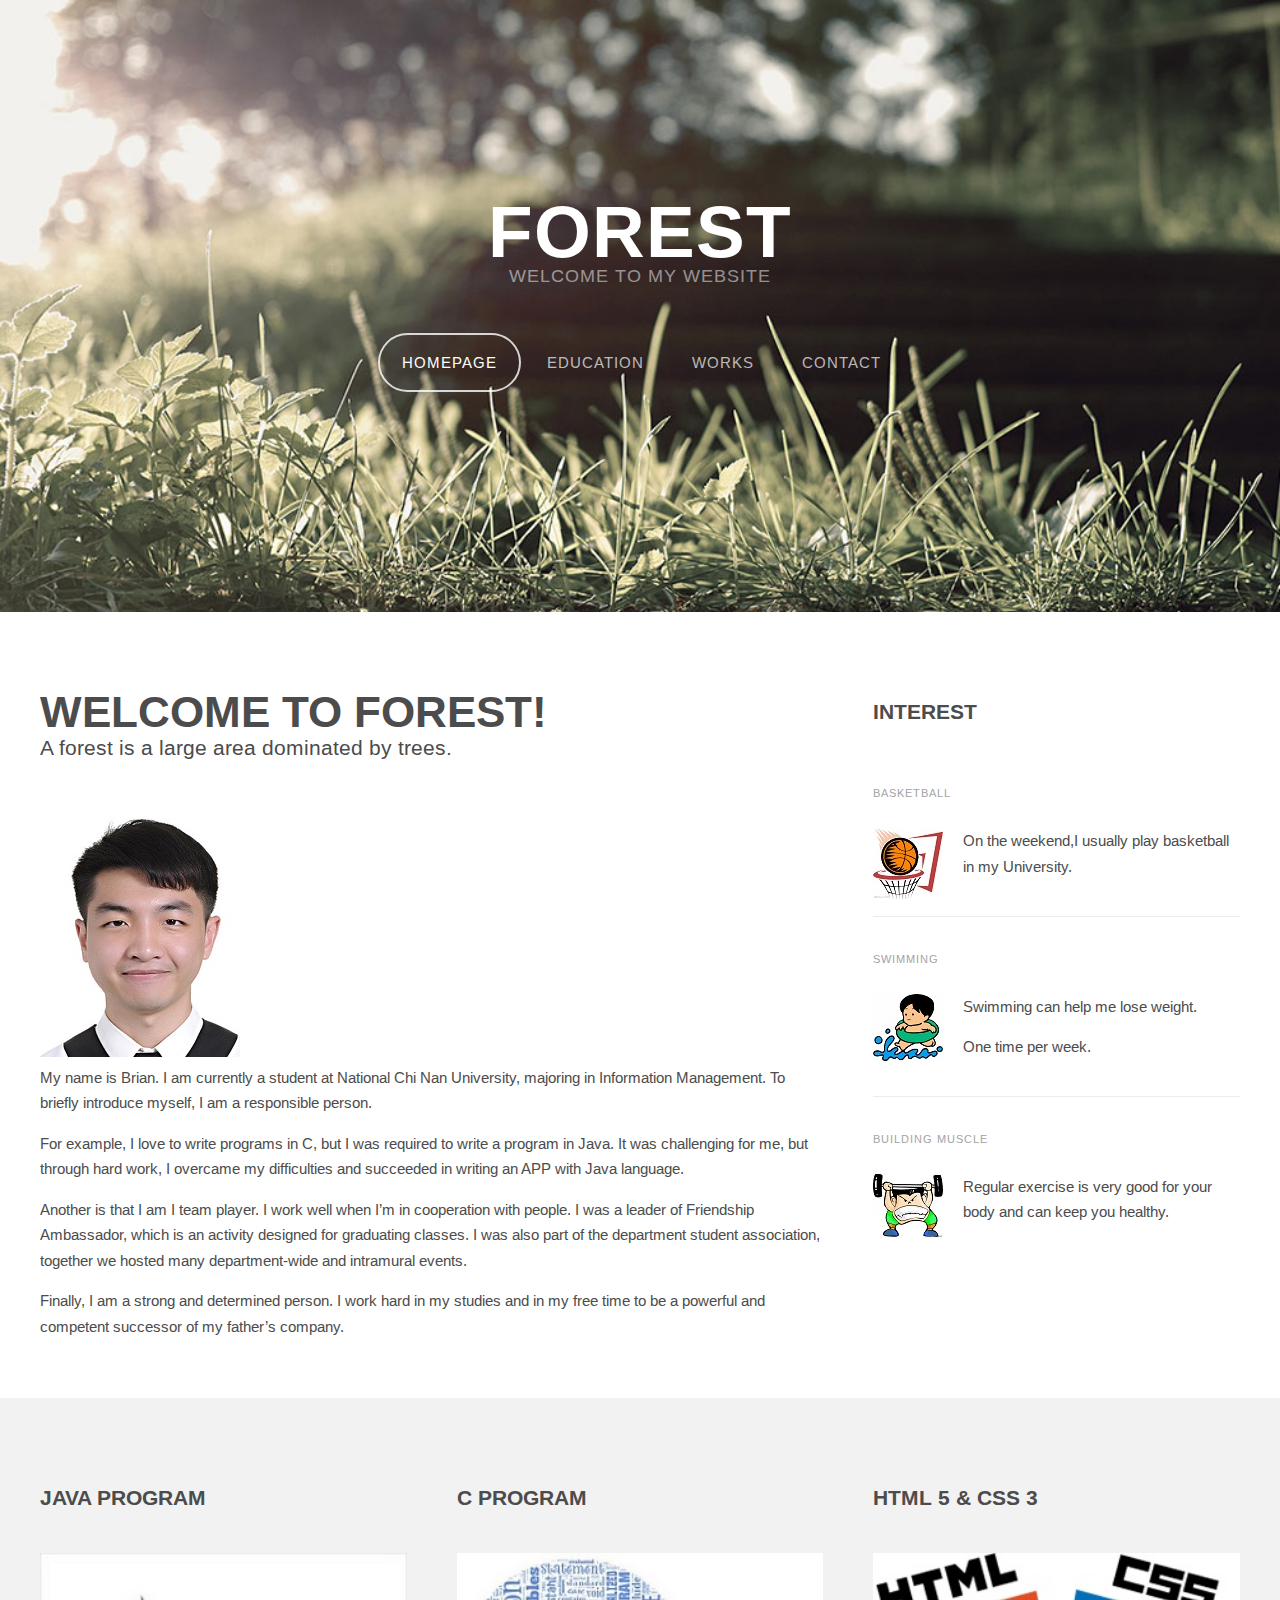
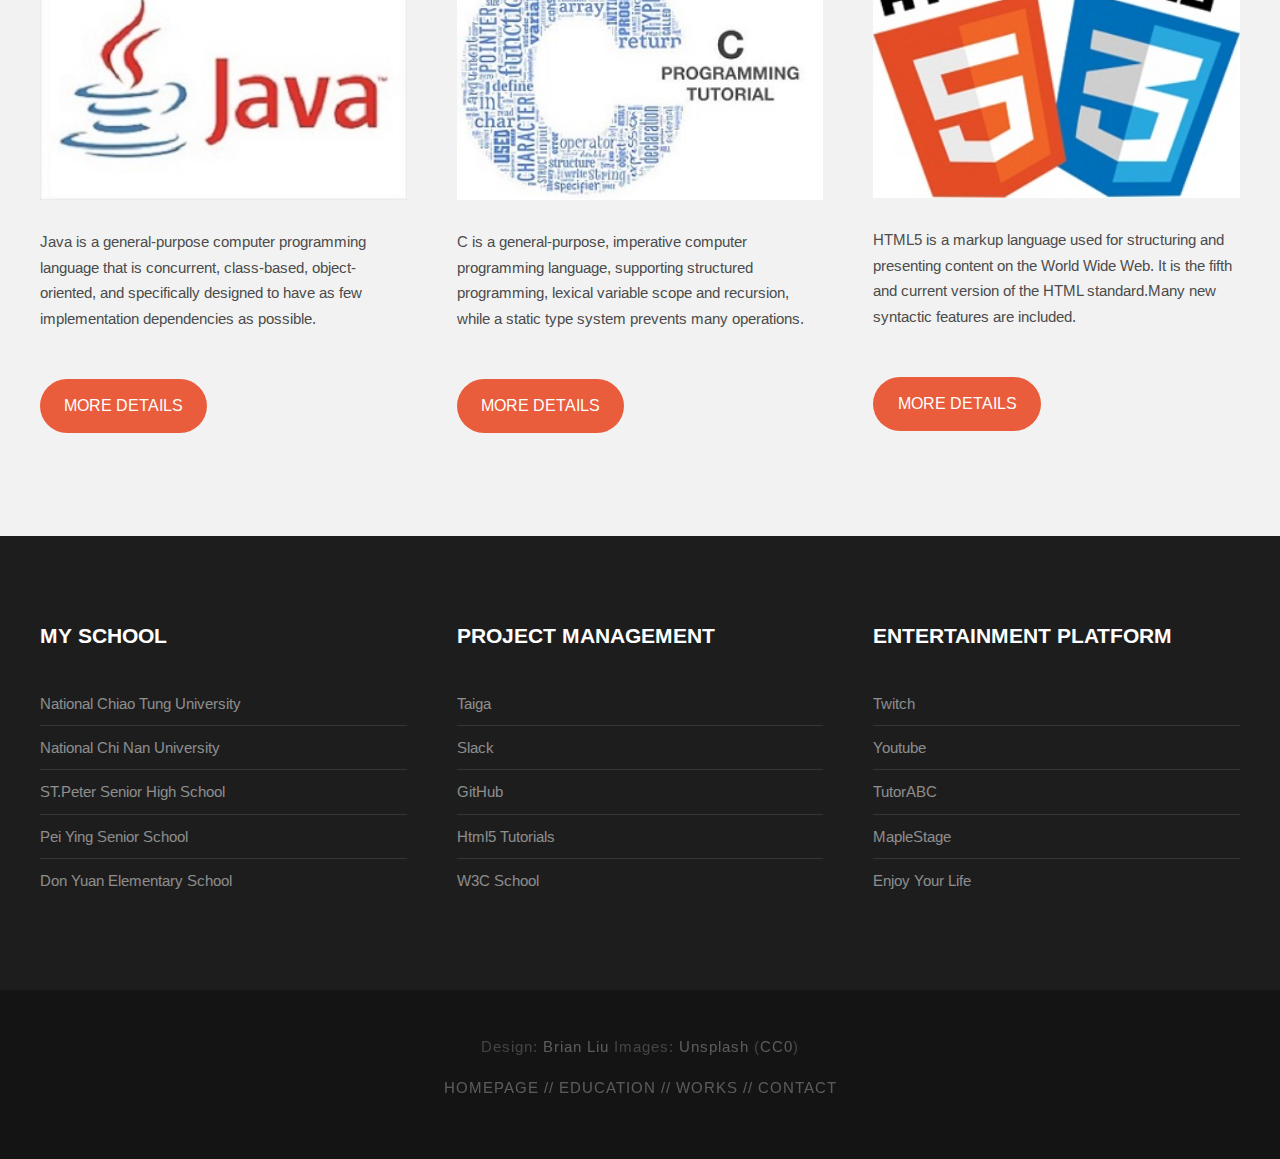
==== Brian's_Web/index.html @ ef6e5374 "Revise" ====
<!DOCTYPE HTML>

<html>
	<head>
		<title>Brian's Website</title>
		<meta http-equiv="content-type" content="text/html; charset=utf-8" />
		<meta name="description" content="" />
		<meta name="keywords" content="" />
		<link href='http://fonts.googleapis.com/css?family=Arimo:400,700' rel='stylesheet' type='text/css'>
		<!--[if lte IE 8]><script src="js/html5shiv.js"></script><![endif]-->
		<script src="http://ajax.googleapis.com/ajax/libs/jquery/1.11.0/jquery.min.js"></script>
		<script src="js/skel.min.js"></script>
		<script src="js/skel-panels.min.js"></script>
		<script src="js/init.js"></script>
		<noscript>
			<link rel="stylesheet" href="css/skel-noscript.css" />
			<link rel="stylesheet" href="css/style.css" />
			<link rel="stylesheet" href="css/style-desktop.css" />
		</noscript>
		<!--[if lte IE 8]><link rel="stylesheet" href="css/ie/v8.css" /><![endif]-->
		<!--[if lte IE 9]><link rel="stylesheet" href="css/ie/v9.css" /><![endif]-->
	</head>
	<body class="homepage">

		<!-- Header -->
		<div id="header">
			<div class="container"> 
				
				<!-- Logo -->
				<div id="logo">
					<h1><a href="#">FOREST</a></h1>
					<span>Welcome to my website</span>
				</div>
				
				<!-- Nav -->
				<nav id="nav">
					<ul>
						<li class="active"><a href="index.html">Homepage</a></li>
						<li><a href="education.html">Education</a></li>
						<li><a href="works.html">Works</a></li>
						<li><a href="contact.html">Contact</a></li>
					</ul>
				</nav>
			</div>
		</div>

		<!-- Main -->
		<div id="main">
			<div class="container">
				<div class="row"> 
					
					<!-- Content -->
					<div id="content" class="8u skel-cell-important">
						<section>
							<header>
								<h2>Welcome to Forest!</h2>
								<span class="byline">A forest is a large area dominated by trees.</span>
							</header>
							<a href="#" class="0"><img src="images/102213047.jpg" alt="" /></a>
							<p>My name is Brian. I am currently a student at National Chi Nan University, majoring in Information Management. To briefly introduce myself, I am a responsible person.</p>
							<p>For example, I love to write programs in C, but I was required to write a program in Java. It was challenging for me, but through hard work, I overcame my difficulties and succeeded in writing an APP with Java language.</p>
							<p>Another is that I am I team player. I work well when I’m in cooperation with people. I was a leader of Friendship Ambassador, which is an activity designed for graduating classes. I was also part of the department student association, together we hosted many department-wide and intramural events.</p>
							<p>Finally, I am a strong and determined person. I work hard in my studies and in my free time to be a powerful and competent successor of my father’s company.</p>
						</section>
					</div>
					
					<!-- Sidebar -->
					<div id="sidebar" class="4u">
						<section>
							<header>
								<h2>Interest</h2>
							</header>
							<ul class="style">
								<li>
									<p class="posted">Basketball</p>
									<img src="images/basketball.jpg" alt="" />
									<p class="text">On the weekend,I usually play basketball in my University.</p>
								</li>
								<li>
									<p class="posted">Swimming</p>
									<img src="images/Swimming.jpg" alt="" />
									<p class="text">Swimming can help me lose weight.</p>
									<p class="text">One time per week.</p>
								</li>
								<li>
									<p class="posted">Building muscle</p>
									<img src="images/lifting.jpg" alt="" />
									<p class="text">Regular exercise is very good for your body and can keep you healthy.</p>
								</li>
							</ul>
						</section>
					</div>
				</div>
			</div>
		</div>

		<!-- Footer -->
		<div id="featured">
			<div class="container">
				<div class="row">
					<div class="4u">
						<h2>Java Program</h2>
						<a href="#" class="image full"><img src="images/Java.jpg" alt="" /></a>
						<p>Java is a general-purpose computer programming language that is concurrent, class-based, object-oriented, and specifically designed to have as few implementation dependencies as possible.</p>
						<p><a href="http://programming.im.ncnu.edu.tw/J_index.html" class="button">More Details</a></p>
					</div>
					<div class="4u">
						<h2>C Program</h2>
						<a href="#" class="image full"><img src="images/C.jpg" alt="" /></a>
						<p>C is a general-purpose, imperative computer programming language, supporting structured programming, lexical variable scope and recursion, while a static type system prevents many operations.</p>
						<p><a href="http://programming.im.ncnu.edu.tw/C_index.html" class="button">More Details</a></p>
					</div>
					<div class="4u">
						<h2>HTML 5 & CSS 3</h2>
						<a href="#" class="image full"><img src="images/html_css.jpg" alt="" /></a>
						<p>HTML5 is a markup language used for structuring and presenting content on the World Wide Web. It is the fifth and current version of the HTML standard.Many new syntactic features are included.</p>
						<p><a href="https://www.w3schools.com/html/default.asp" class="button">More Details</a></p>
					</div>
				</div>
			</div>
		</div>


		<!-- Footer -->
		<div id="footer">
			<div class="container">
				<div class="row">
					<div class="4u">
						<section>
							<h2>My School</h2>
							<ul class="default">
								<li><a href="http://www.nctu.edu.tw/">National Chiao Tung University</a></li>
								<li><a href="http://www.ncnu.edu.tw/ncnuweb/">National Chi Nan University</a></li>
								<li><a href="http://www.sphs.hc.edu.tw/ischool/publish_page/0/">ST.Peter Senior High School</a></li>
								<li><a href="http://www1.pijh.hc.edu.tw/web/index.php">Pei Ying Senior School</a></li>
								<li><a href="http://www.pups.hc.edu.tw/">Don Yuan Elementary School</a></li>
							</ul>
						</section>
					</div>
					<div class="4u">
						<section>
							<h2>Project Management</h2>
							<ul class="default">
								<li><a href="https://tree.taiga.io/">Taiga</a></li>
								<li><a href="https://slack.com/">Slack</a></li>
								<li><a href="https://github.com/">GitHub</a></li>
								<li><a href="http://nchu-mis-html5.blogspot.tw/">Html5 Tutorials</a></li>
								<li><a href="https://www.w3schools.com/">W3C School</a></li>
							</ul>
						</section>
					</div>
					<div class="4u">
						<section>
							<h2>Entertainment Platform</h2>
							<ul class="default">
								<li><a href="https://www.twitch.tv/">Twitch</a></li>
								<li><a href="https://www.youtube.com/?gl=TW&hl=zh-TW">Youtube</a></li>
								<li><a href="http://www.tutorabc.com/OfficialSite/zh-TW">TutorABC</a></li>
								<li><a href="http://maplestage.com/">MapleStage</a></li>
								<li><a href="http://www05.eyny.com/index.php">Enjoy Your Life</a></li>
							</ul>
						</section>
					</div>
				</div>
			</div>
		</div>

		<!-- Copyright -->
		<div id="copyright">
			<div class="container">
				<p>Design: <a href="https://www.facebook.com/profile.php?id=100002084890213">Brian Liu</a> Images: <a href="http://unsplash.com">Unsplash</a> (<a href="http://unsplash.com/cc0">CC0</a>)<p>
				<p><a href="index.html"> HOMEPAGE /<a href="education.html">/ EDUCATION /<a href="works.html">/ WORKS /<a href="contact.html">/ CONTACT </p>
			</div>
		</div>
		
	</body>
</html>
---- Brian's_Web/css/skel-noscript.css ----
/* Resets (http://meyerweb.com/eric/tools/css/reset/ | v2.0 | 20110126 | License: none (public domain)) */

	html,body,div,span,applet,object,iframe,h1,h2,h3,h4,h5,h6,p,blockquote,pre,a,abbr,acronym,address,big,cite,code,del,dfn,em,img,ins,kbd,q,s,samp,small,strike,strong,sub,sup,tt,var,b,u,i,center,dl,dt,dd,ol,ul,li,fieldset,form,label,legend,table,caption,tbody,tfoot,thead,tr,th,td,article,aside,canvas,details,embed,figure,figcaption,footer,header,hgroup,menu,nav,output,ruby,section,summary,time,mark,audio,video{margin:0;padding:0;border:0;font-size:100%;font:inherit;vertical-align:baseline;}article,aside,details,figcaption,figure,footer,header,hgroup,menu,nav,section{display:block;}body{line-height:1;}ol,ul{list-style:none;}blockquote,q{quotes:none;}blockquote:before,blockquote:after,q:before,q:after{content:'';content:none;}table{border-collapse:collapse;border-spacing:0;}body{-webkit-text-size-adjust:none}

/* Box Model */

	*, *:before, *:after {
		-moz-box-sizing: border-box;
		-webkit-box-sizing: border-box;
		-o-box-sizing: border-box;
		-ms-box-sizing: border-box;
		box-sizing: border-box;
	}

/* Container */

	body {
		min-width: 1200px;
	}

	.container {
		width: 1200px;
		margin-left: auto;
		margin-right: auto;
	}

	/* Modifiers */
	
		.container.small {
			width: 900px;
		}

		.container.big {
			width: 100%;
			max-width: 1500px;
			min-width: 1200px;
		}

/* Grid */

	/* Cells */

		.\31 2u { width: 100% }
		.\31 1u { width: 91.6666666667% }
		.\31 0u { width: 83.3333333333% }
		.\39 u { width: 75% }
		.\38 u { width: 66.6666666667% }
		.\37 u { width: 58.3333333333% }
		.\36 u { width: 50% }
		.\35 u { width: 41.6666666667% }
		.\34 u { width: 33.3333333333% }
		.\33 u { width: 25% }
		.\32 u { width: 16.6666666667% }
		.\31 u { width: 8.3333333333% }
		.\-11u { margin-left: 91.6666666667% }
		.\-10u { margin-left: 83.3333333333% }
		.\-9u { margin-left: 75% }
		.\-8u { margin-left: 66.6666666667% }
		.\-7u { margin-left: 58.3333333333% }
		.\-6u { margin-left: 50% }
		.\-5u { margin-left: 41.6666666667% }
		.\-4u { margin-left: 33.3333333333% }
		.\-3u { margin-left: 25% }
		.\-2u { margin-left: 16.6666666667% }
		.\-1u { margin-left: 8.3333333333% }

		.row > * {
			padding: 50px 0 0 50px;
			float: left;
			-moz-box-sizing: border-box;
			-webkit-box-sizing: border-box;
			-o-box-sizing: border-box;
			-ms-box-sizing: border-box;
			box-sizing: border-box;
		}

		.row + .row > * {
			padding-top: 50px;
		}

		.row {
			margin-left: -50px;
		}

	/* Rows */

		.row:after {
			content: '';
			display: block;
			clear: both;
			height: 0;
		}

		.row:first-child > * {
			padding-top: 0;
		}

		.row > * {
			padding-top: 0;
		}

		/* Modifiers */

			/* Flush */

				.row.flush {
					margin-left: 0;
				}

				.row.flush > * {
					padding: 0 !important;
				}

			/* Quarter */

				.row.quarter > * {
					padding: 12.5px 0 0 12.5px;
				}

				.row.quarter + .row.quarter > * {
					padding-top: 12.5px;
				}

				.row.quarter {
					margin-left: -12.5px;
				}

			/* Half */

				.row.half > * {
					padding: 25px 0 0 25px;
				}

				.row.half + .row.half > * {
					padding-top: 25px;
				}

				.row.half {
					margin-left: -25px;
				}

			/* One and (a) Half */

				.row.oneandhalf > * {
					padding: 75px 0 0 75px;
				}

				.row.oneandhalf + .row.oneandhalf > * {
					padding-top: 75px;
				}

				.row.oneandhalf {
					margin-left: -75px;
				}

			/* Double */

				.row.double > * {
					padding: 100px 0 0 100px;
				}

				.row.double + .row.double > * {
					padding-top: 100px;
				}

				.row.double {
					margin-left: -100px;
				}
---- Brian's_Web/css/style.css ----
/*********************************************************************************/
/* Basic                                                                         */
/*********************************************************************************/

	body
	{
		background: #141414;
	}

	body,input,textarea,select
	{
		font-family: 'Arimo', sans-serif;
		font-size: 11pt;
		line-height: 1.75em;
		color: #4c4c4c;
	}

	h1,h2,h3,h4,h5,h6
	{
		text-transform: uppercase;
		font-weight: bold;
	}
	
		h1 a, h2 a, h3 a, h4 a, h5 a, h6 a
		{
			color: inherit;
			text-decoration: none;
		}
		
	/* Change this to whatever font weight/color pairing is most suitable */
	strong, b
	{
		font-weight: bold;
		color: #000000;
	}
	
	em, i
	{
		font-style: italic;
	}

	/* Don't forget to set this to something that matches the design */
	a
	{
		text-decoration: underline;
		color: #272727;
	}

	a:hover
	{
		text-decoration: none;
	}
	
	sub
	{
		position: relative;
		top: 0.5em;
		font-size: 0.8em;
	}
	
	sup
	{
		position: relative;
		top: -0.5em;
		font-size: 0.8em;
	}
	
	hr
	{
		border: 0;
		border-top: solid 1px #ddd;
	}
	
	blockquote
	{
		border-left: solid 0.5em #ddd;
		padding: 1em 0 1em 2em;
		font-style: italic;
	}
	
	p, ul, ol, dl, table
	{
		margin-bottom: 1em;
	}

	header
	{
		margin-bottom: 1em;
	}
	
		header h2
		{
		}
	
		header .byline
		{
			display: block;
			margin: 0.5em 0 0 0;
			padding: 0 0 0.5em 0;
		}
		
	footer
	{
		margin-top: 1em;
	}

	br.clear
	{
		clear: both;
	}

	/* Sections/Articles */
	
		section,
		article
		{
			margin-bottom: 3em;
		}
		
		section > :last-child,
		article > :last-child
		{
			margin-bottom: 0;
		}

		section:last-child,
		article:last-child
		{
			margin-bottom: 0;
		}

		.row > section,
		.row > article
		{
			margin-bottom: 0;
		}

	/* Images */

		.image
		{
			display: inline-block;
		}
		
			.image img
			{
				display: block;
				width: 100%;
			}

			.image.featured
			{
				display: block;
				width: 100%;
				margin: 0 0 2em 0;
			}
			
			.image.full
			{
				display: block;
				width: 100%;
				margin: 0 0 2em 0;
			}
			
			.image.left
			{
				float: left;
				margin: 0 2em 2em 0;
			}
			
			.image.centered
			{
				display: block;
				margin: 0 0 2em 0;
			}

				.image.centered img
				{
					margin: 0 auto;
					width: auto;
				}

	/* Lists */

		ul.default
		{
			margin: 0;
			padding: 0;
			list-style: none;
		}
		
			ul.default li
			{
				padding: 0.60em 0em;
				border-top: 1px solid;
				border-color: rgba(255,255,255,.1);
			}
			
			ul.default li:first-child
			{
				padding-top: 0;
				border-top: none;
			}
			
			ul.default a
			{
				text-decoration: none;
				color: rgba(255,255,255,.5);
			}
			
			ul.default a:hover
			{
				text-decoration: underline;
			}
			
		ul.style {
		}
		
		ul.style li {
			margin: 0;
			padding: 2em 0em 1.5em 0em;
			border-top: 1px solid #ECECEC;
		}
		
		ul.style li:first-child
		{
			padding-top: 0;
			border-top: none;
		}
		
		ul.style img {
			float: left;
			margin-right: 20px;
		}
		
		ul.style p {
		}
		
		ul.style .posted {
			padding: 0em 0em 1em 0em;
			letter-spacing: 1px;
			text-transform: uppercase;
			font-size: 8pt;
			color: #A2A2A2;
		}
		
		ul.style .first {
			padding-top: 0px;
			border-top: none;
		}
							

	/* Buttons */
		
		.button
		{
			position: relative;
			display: inline-block;
			margin-top: 2em;
			padding: 0.90em 1.5em;
			background: #e95d3c;
			border-radius: 40px;
			text-decoration: none;
			text-transform: uppercase;
			font-size: 1.1em;
			color: #FFF;
			-moz-transition: color 0.35s ease-in-out, background-color 0.35s ease-in-out;
			-webkit-transition: color 0.35s ease-in-out, background-color 0.35s ease-in-out;
			-o-transition: color 0.35s ease-in-out, background-color 0.35s ease-in-out;
			-ms-transition: color 0.35s ease-in-out, background-color 0.35s ease-in-out;
			transition: color 0.35s ease-in-out, background-color 0.35s ease-in-out;
			cursor: pointer;
		}

			.button:hover
			{
				background: #de3d27;
				color: #FFF !important;
			}
			
/*********************************************************************************/
/* Header                                                                        */
/*********************************************************************************/

	#header
	{
		position: relative;
		background: #2a2f27 url(../images/banner.jpg) no-repeat;
		background-size: cover;
	}

	#logo
	{
	}
	
	#nav
	{
	}

		#nav ul
		{
			margin: 0;
		}
	
/*********************************************************************************/
/* Banner                                                                        */
/*********************************************************************************/

	#banner
	{
		position: relative;
		background: #333;
		color: #fff;
	}

/*********************************************************************************/
/* Main                                                                          */
/*********************************************************************************/

	#main
	{
		position: relative;
		background: #fff;
	}

/*********************************************************************************/
/* Featured                                                                      */
/*********************************************************************************/
	
	#featured
	{
		position: relative;
		background: #f2f2f2;
	}
	
	#featured h2
	{
		display: block;
		margin-bottom: 2em;
		font-size: 1.4em;
	}
	
/*********************************************************************************/
/* Footer                                                                        */
/*********************************************************************************/
	
	#footer
	{
		position: relative;
		background: #1d1d1d;
	}
	
	#footer h2
	{
		display: block;
		color: #FFF;
	}
	
/*********************************************************************************/
/* Copyright                                                                     */
/*********************************************************************************/
	
	#copyright
	{
		position: relative;
		padding: 3em 0em;
		letter-spacing: 1px;
		text-align: center;
		color: rgba(255,255,255,.2);
	}
	
	#copyright .container
	{
	}
	
	#copyright a
	{
		text-decoration: none;
		color: rgba(255,255,255,.3);
	}
---- Brian's_Web/css/style-desktop.css ----
/*
	Iridium by TEMPLATED
    templated.co @templatedco
    Released for free under the Creative Commons Attribution 3.0 license (templated.co/license)
*/

/*********************************************************************************/
/* Basic                                                                         */
/*********************************************************************************/

	body
	{
	}

	body,input,textarea,select
	{
		font-size: 11pt;
	}

/*********************************************************************************/
/* Header                                                                        */
/*********************************************************************************/

	#header
	{
		position: relative;
		padding: 5em 0em;
		text-align: center;
	}
	
		.homepage #header
		{
			padding: 15em 0em;
		}

		#header .container
		{
		}

/*********************************************************************************/
/* Logo                                                                          */
/*********************************************************************************/

	#logo
	{
		margin-bottom: 3em;
	}
	
		#logo h1
		{
			color: #FFF;
		}
	
		#logo h1 a
		{
			display: block;
			letter-spacing: 1px;
			text-decoration: none;
			text-transform: uppercase;
			font-size: 5em;
			font-weight: 900;
			color: #FFF;
		}

		#logo span
		{
			display: block;
			padding-top: 1em;
			letter-spacing: 1px;
			text-transform: uppercase;
			font-size: 1.2em;
			color: rgba(255,255,255,.5);
		}			
			

/*********************************************************************************/
/* Nav                                                                           */
/*********************************************************************************/

	#nav
	{
	}

		#nav > ul > li
		{
			display: inline-block;
		}
		
			#nav > ul > li:last-child
			{
				padding-right: 0;
			}

			#nav > ul > li > a,
			#nav > ul > li > span
			{
				display: block;
				padding: 1em 1.5em;
				letter-spacing: 1px;
				text-decoration: none;
				text-transform: uppercase;
				font-weight: 200;
				font-size: 1em;
				outline: 0;
				color: rgba(255,255,255,.7);
			}


			#nav > ul > li > a:hover
			{
				color: #FFF;
			}

			#nav li.active a
			{
				background: none;
				border-radius: 40px;
				border: 2px solid;
				border-color: rgba(255,255,255,.8);
				color: #FFF;
			}

			#nav > ul > li > ul
			{
				display: none;
			}


/*********************************************************************************/
/* Main                                                                          */
/*********************************************************************************/

	#main
	{
		padding: 6em 0em 4em 0em;
	}
	
	#content
	{
	}
	
	#content header
	{
		margin-bottom: 2em;
	}
	
	#content header h2
	{
		font-size: 3em;
	}
	
	#content header .byline
	{
		font-size: 1.40em;
	}
	
	#sidebar h2
	{
		display: block;
		padding-bottom: 2em;
		font-size: 1.4em;
	}

/*********************************************************************************/
/* Featured                                                                      */
/*********************************************************************************/
	
	#featured
	{
		padding: 6em 0em;
	}

/*********************************************************************************/
/* Footer                                                                        */
/*********************************************************************************/
	
	#footer
	{
		position: relative;
		padding: 6em 0em;
	}
	
	#footer h2
	{
		padding-bottom: 2em;
		font-size: 1.4em;
	}
	
/*********************************************************************************/
/* Copyright                                                                     */
/*********************************************************************************/
	
	#copyright
	{
		padding: 3em 0em;
	}
---- Brian's_Web/css/ie/v8.css ----
/*********************************************************************************/
/* Basic                                                                         */
/*********************************************************************************/

	.button
	{
		/*
		
		For elements that use border-radius, add the following:
		
			-ms-behavior: url('css/ie/PIE.htc');

		Note that PIE.htc requires its elements to be relative or absolute:

			position: relative;

		*/
	}
---- Brian's_Web/css/ie/v9.css ----
/*********************************************************************************/
/* Basic                                                                         */
/*********************************************************************************/
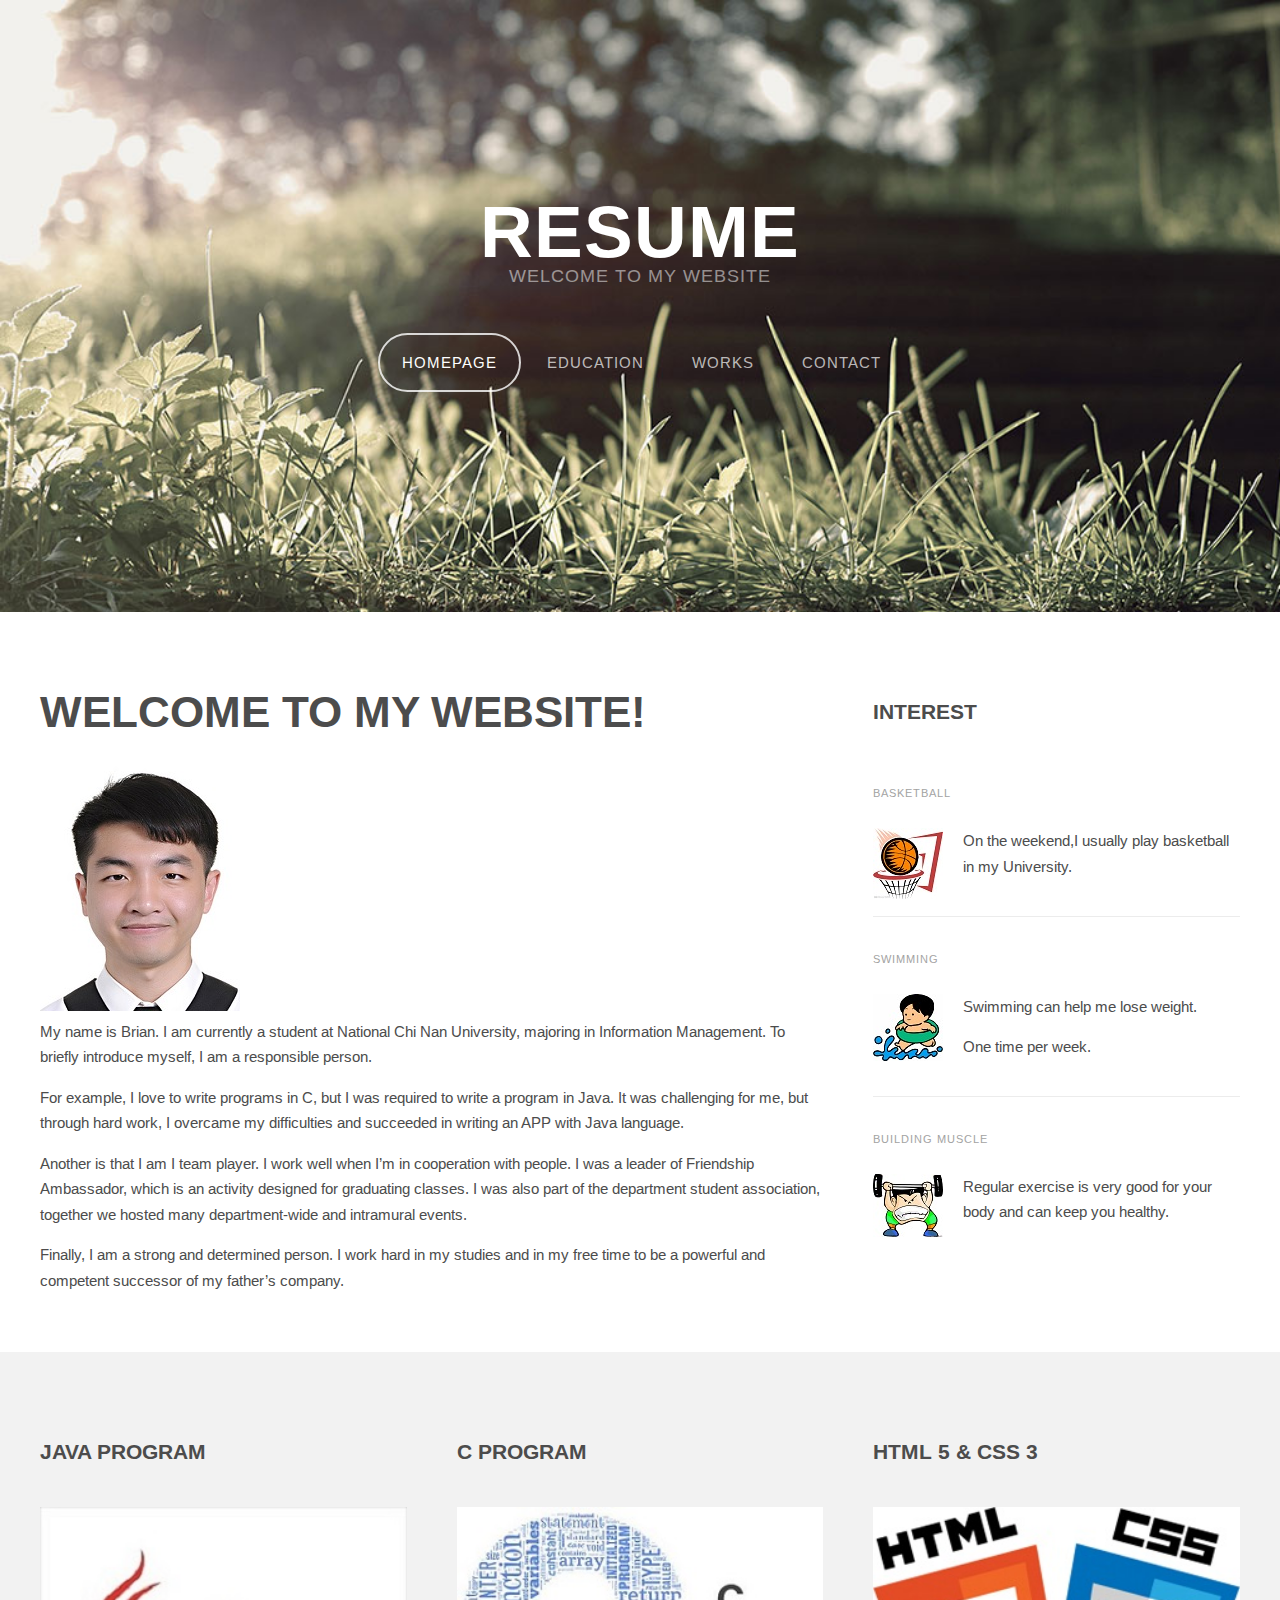
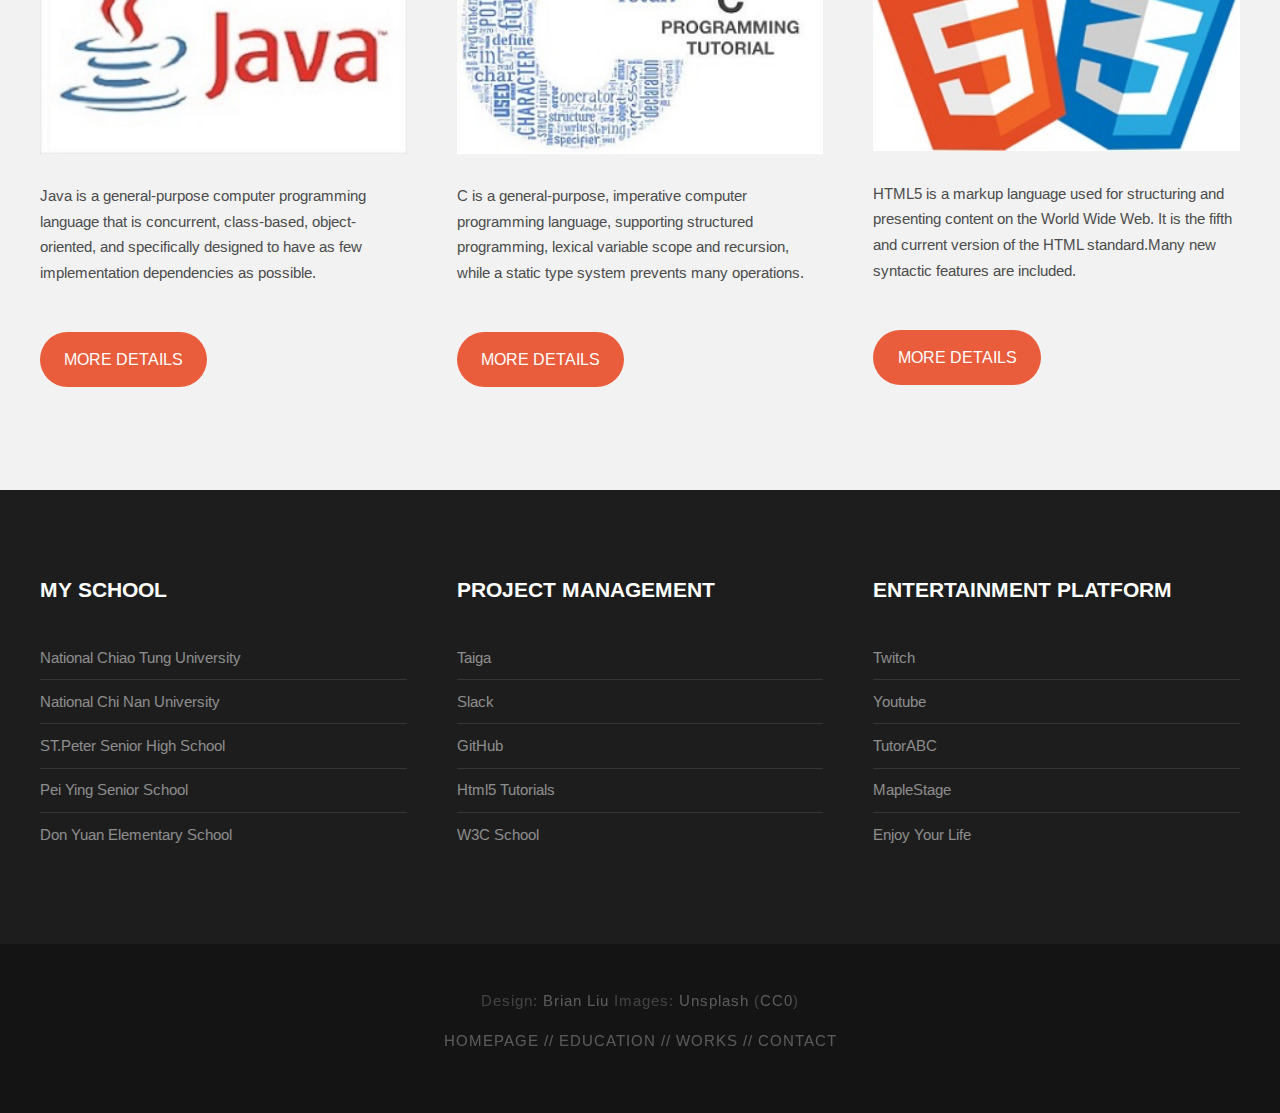
==== commit 5e3160b3: "resume" ====
--- a/Brian's_Web/index.html
+++ b/Brian's_Web/index.html
@@ -28,7 +28,7 @@
 				
 				<!-- Logo -->
 				<div id="logo">
-					<h1><a href="#">FOREST</a></h1>
+					<h1><a href="#">RESUME</a></h1>
 					<span>Welcome to my website</span>
 				</div>
 				
@@ -53,8 +53,8 @@
 					<div id="content" class="8u skel-cell-important">
 						<section>
 							<header>
-								<h2>Welcome to Forest!</h2>
-								<span class="byline">A forest is a large area dominated by trees.</span>
+								<h2>Welcome to my Website!</h2>
+								<!--<span class="byline">A forest is a large area dominated by trees.</span>-->
 							</header>
 							<a href="#" class="0"><img src="images/102213047.jpg" alt="" /></a>
 							<p>My name is Brian. I am currently a student at National Chi Nan University, majoring in Information Management. To briefly introduce myself, I am a responsible person.</p>
